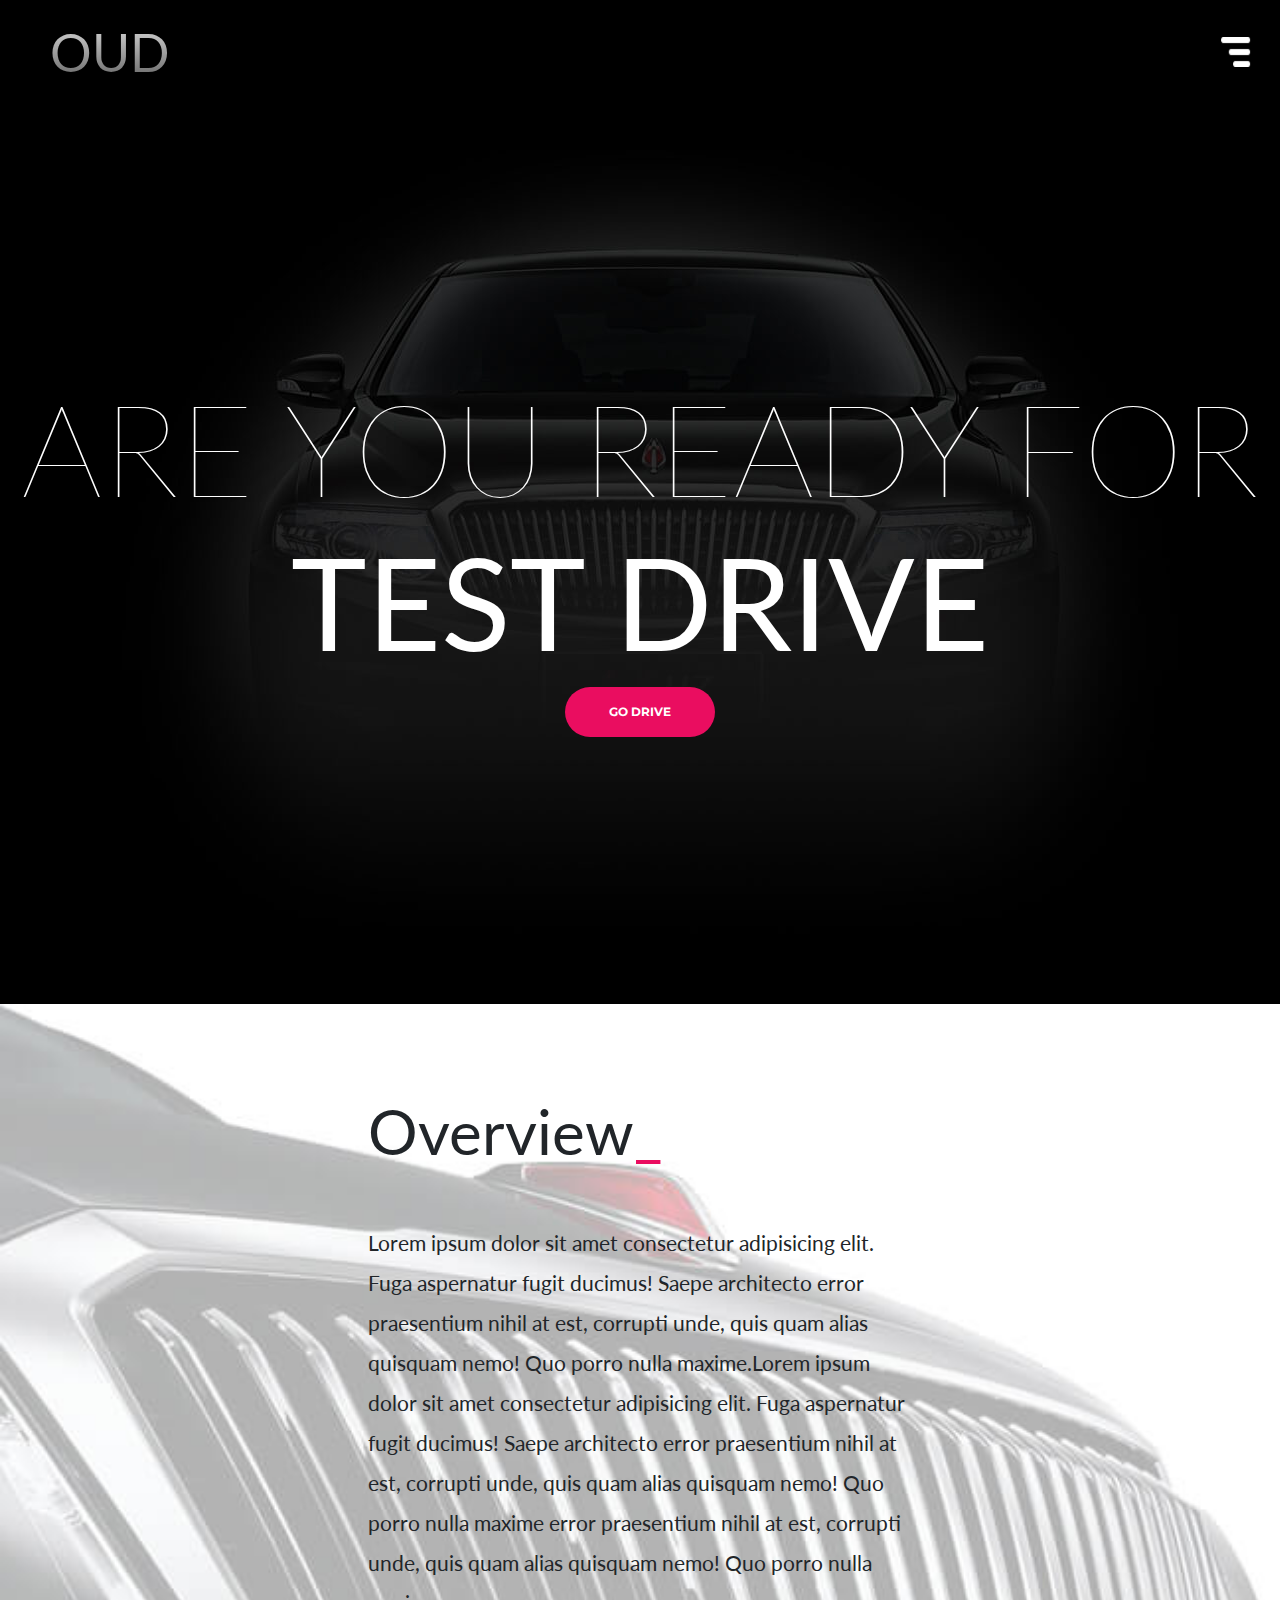
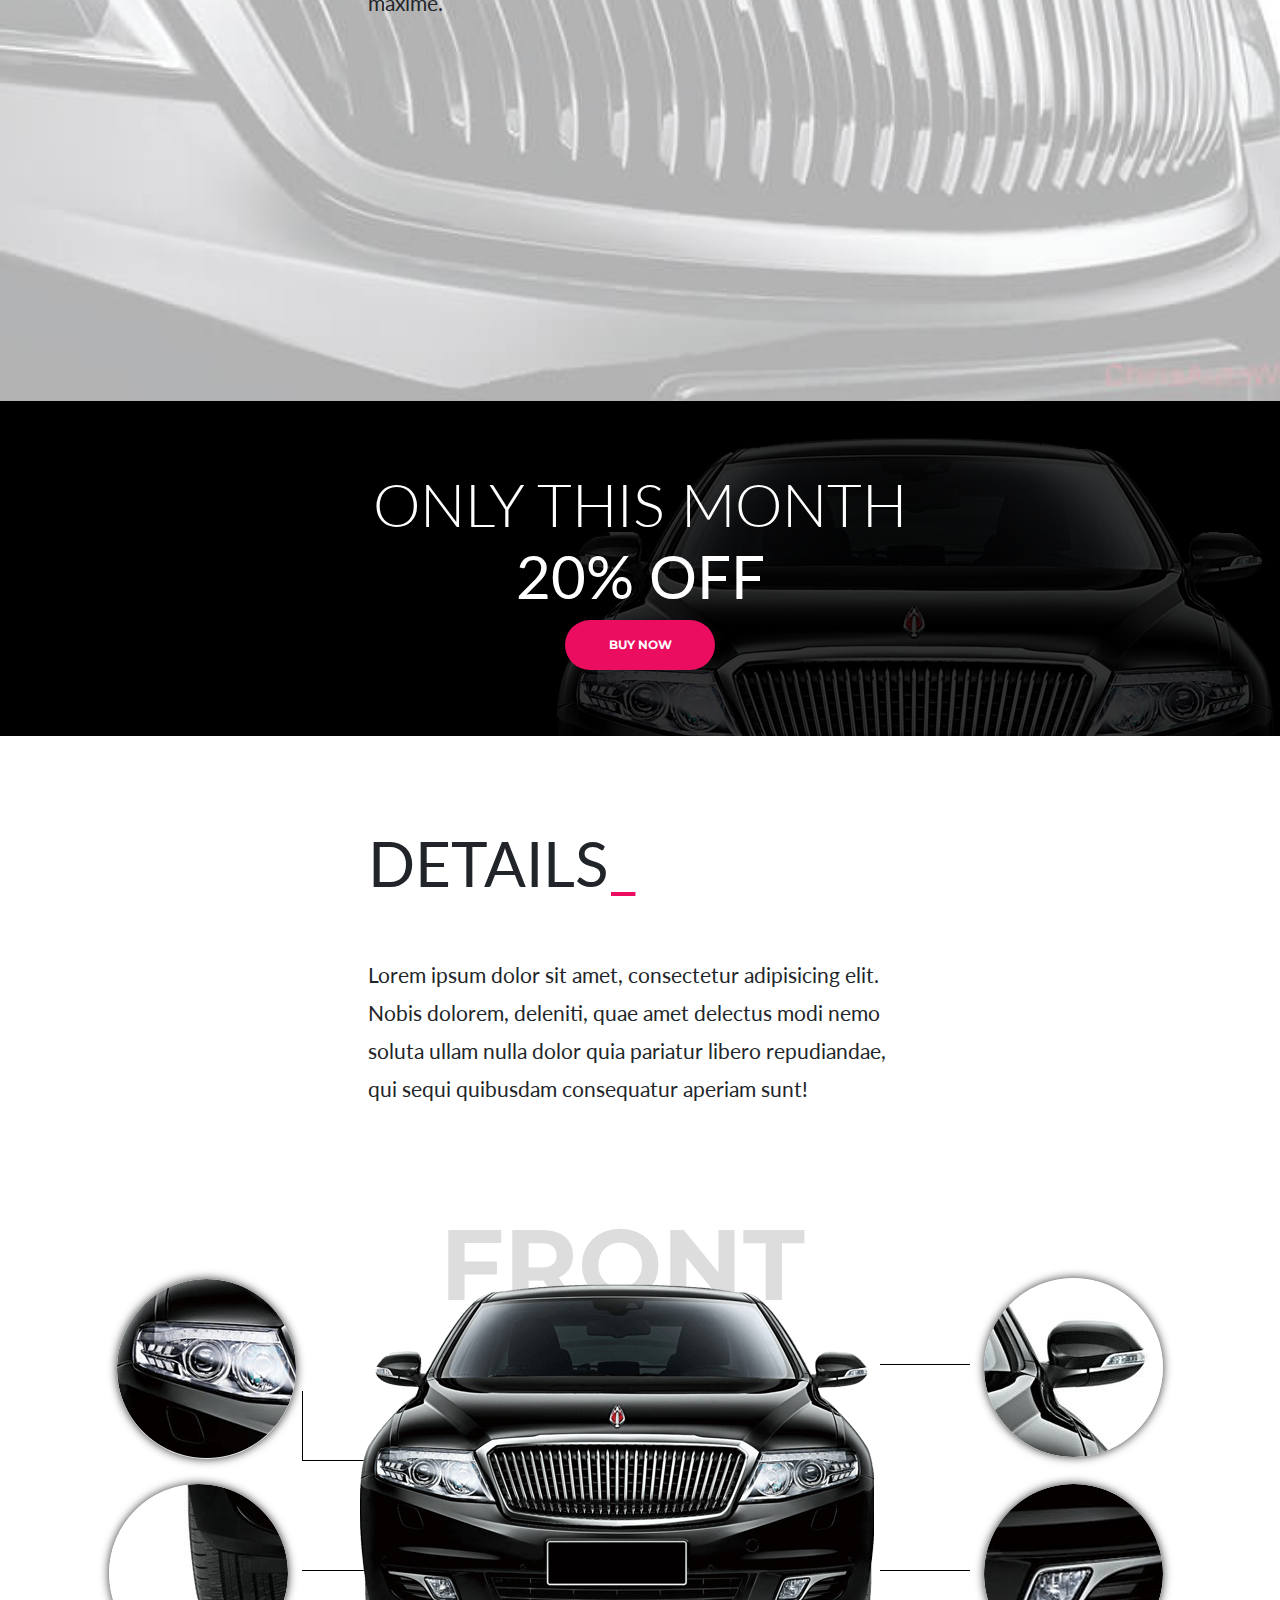
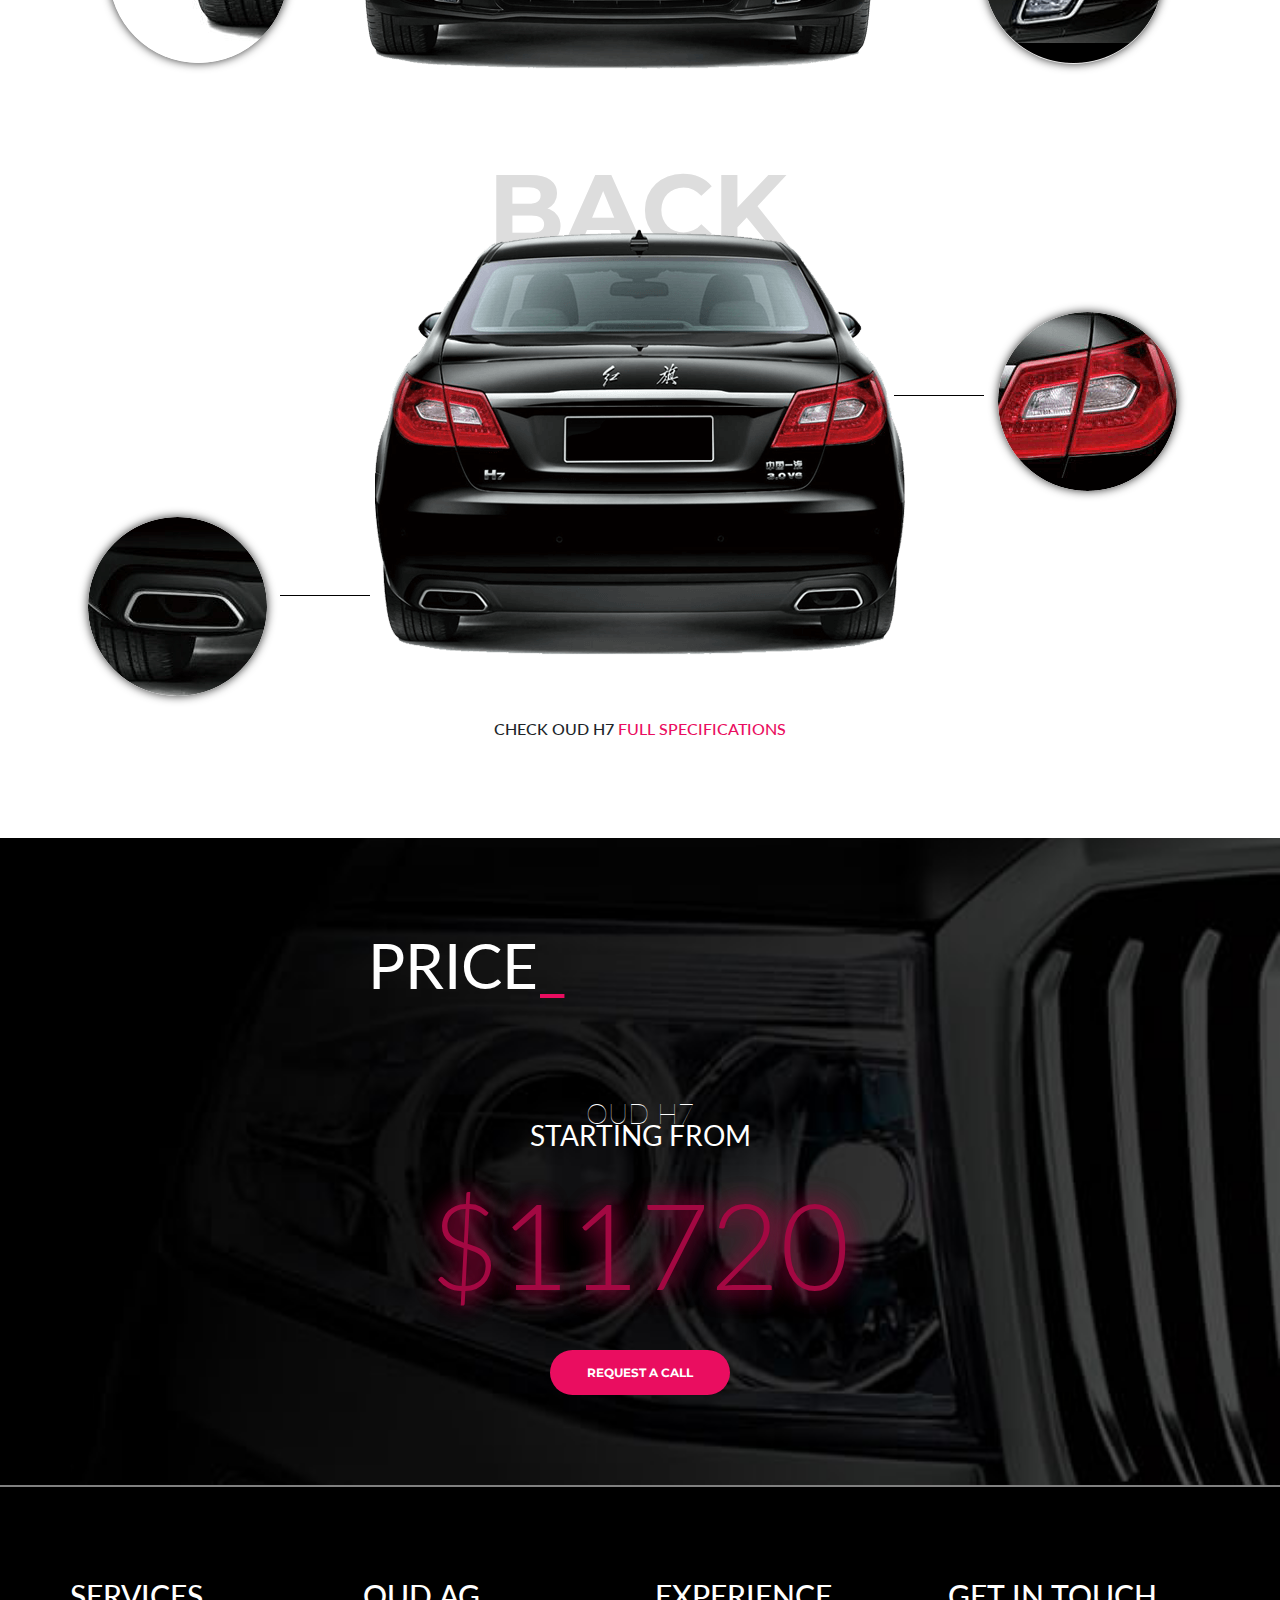
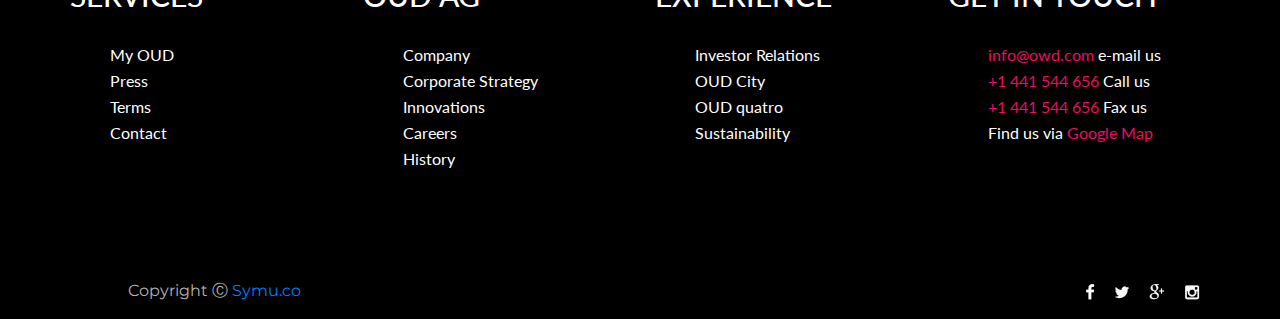
==== index.html @ 7df12f7d "Update main.html" ====
<!DOCTYPE html>
<html lang="en">

<head>
    <meta charset="UTF-8">
    <meta name="viewport" content="width=device-width, initial-scale=1.0">
    <meta http-equiv="X-UA-Compatible" content="ie=edge">
    <meta name="Description" content="...">
    <link rel="stylesheet" href="https://stackpath.bootstrapcdn.com/bootstrap/4.4.1/css/bootstrap.min.css"
        integrity="sha384-Vkoo8x4CGsO3+Hhxv8T/Q5PaXtkKtu6ug5TOeNV6gBiFeWPGFN9MuhOf23Q9Ifjh" crossorigin="anonymous">
    <script src="https://code.jquery.com/jquery-3.3.1.slim.min.js"
        integrity="sha384-q8i/X+965DzO0rT7abK41JStQIAqVgRVzpbzo5smXKp4YfRvH+8abtTE1Pi6jizo"
        crossorigin="anonymous"></script>
    <script src="https://cdnjs.cloudflare.com/ajax/libs/popper.js/1.14.7/umd/popper.min.js"
        integrity="sha384-UO2eT0CpHqdSJQ6hJty5KVphtPhzWj9WO1clHTMGa3JDZwrnQq4sF86dIHNDz0W1"
        crossorigin="anonymous"></script>
    <script src="https://ajax.googleapis.com/ajax/libs/jquery/3.4.1/jquery.min.js"></script>
    <script src="https://stackpath.bootstrapcdn.com/bootstrap/4.3.1/js/bootstrap.min.js"
        integrity="sha384-JjSmVgyd0p3pXB1rRibZUAYoIIy6OrQ6VrjIEaFf/nJGzIxFDsf4x0xIM+B07jRM"
        crossorigin="anonymous"></script>
    <link rel="stylesheet" type="text/css" href="./main-styles.css">
    <link href="https://fonts.googleapis.com/css?family=Montserrat:700&display=swap" rel="stylesheet">
    <link href="https://fonts.googleapis.com/css?family=Lato:100,100i,300,400&display=swap" rel="stylesheet">
    <link rel="icon" type="image/png" href="/images/favicon-32x32.png" sizes="32x32" />
    <title>OUD</title>
</head>

<body>
    <nav class="navbar">
        <a class="navbar-brand" href="#" rel=”noopener”>
            OUD
        </a>
        <button class="navbar-toggler custom-toggler1" type="button" data-toggle="collapse" data-target="#navbarNav"
            aria-controls="navbarNav" aria-expanded="false" aria-label="Toggle navigation">
            <span class="navbar-toggler-icon"></span>
        </button>
        <div class="collapse navbar-collapse" id="navbarNav">
            <ul class="navbar-nav">
                    <li class="nav-item">
                            <a class="nav-link" href="main.html" rel=”noopener”>Home</a>
                        </li>
                <li class="nav-item">
                    <a class="nav-link" href="/Specifications/spec.html" rel=”noopener”>Specifications</a>
                </li>
                <li class="nav-item">
                    <a class="nav-link" href="/Gallery/gallery.html" rel=”noopener”>Gallery</a>
                </li>
                <li class="nav-item">
                    <a class="nav-link" href="/Call/contact.html" rel=”noopener”>Contact</a>
                </li>
            </ul>
        </div>
    </nav>

    
    <header>

        <div class="hero-container">
            <h1>ARE YOU READY FOR<br> <span>TEST DRIVE</span></h1>
            <a href='#' class="btn btn-primary" rel=”noopener”>GO DRIVE</a>

        </div>


    </header>

    <section class='overview' id='over'>
        <div class='container'>
            <h2>Overview<span>_</span></h2>
            <p>Lorem ipsum dolor sit amet consectetur adipisicing elit. Fuga aspernatur fugit ducimus! Saepe architecto
                error praesentium nihil at est, corrupti unde, quis quam alias quisquam nemo! Quo porro nulla
                maxime.Lorem ipsum dolor sit amet consectetur adipisicing elit. Fuga aspernatur fugit ducimus! Saepe
                architecto error praesentium nihil at est, corrupti unde, quis quam alias quisquam nemo! Quo porro nulla
                maxime error praesentium nihil at est, corrupti unde, quis quam alias quisquam nemo! Quo porro nulla
                maxime.</p>
        </div>
    </section>
    <div class='discount'>
        <div class='container'>
            <h2>ONLY THIS MONTH<br><span>20% OFF</span></h2>
            <a href="#" class='btn btn-primary' rel=”noopener”>BUY NOW</a>
        </div>

    </div>

    <section class='details' id='det'>

        <div class='container'>

            <h2>DETAILS<span>_</span></h2>
            <p>Lorem ipsum dolor sit amet, consectetur adipisicing elit. Nobis dolorem, deleniti, quae amet delectus
                modi nemo soluta ullam nulla dolor quia pariatur libero repudiandae, qui sequi quibusdam consequatur
                aperiam sunt!</p>
        </div>
        <div class='col car-details-cont'>
            <div>
                <div class='car-side-text front'>
                    <h3>FRONT</h3>
                    <div class='line left-top'>
                        <img src="images/flashlight-front.png" alt="flash">
                    </div>
                    <div class='line left-bottom'>
                        <img src="images/tire-front.png" alt="tire">
                    </div>
                    <div class='line right-top'>
                        <img src="images/mirror-front.png" alt="mirror">
                    </div>
                    <div class='line right-bottom'>
                        <img src="images/halogen-front.png" alt="halogen">
                    </div>
                    <img src="images/front-h7.png" alt="front-h7">
                </div>

                <div class="w100"></div>

                <div class='col car-side-text back'>
                    <h3>BACK</h3>
                    <div class='line left'>
                        <img src="images/exhaust.png" alt="exhaust">
                    </div>
                    <div class='line right'>
                        <img src="images/back-flashlight.png" alt="back-flash">
                    </div>
                    <img src="images/back-h7.png" alt="back-h7">
                    <div class='full-spec'>
                        <h4>CHECK OUD H7 <a href='#'>FULL SPECIFICATIONS</a></h4>
                    </div>
                </div>

            </div>
    </section>
    <section class='price' id='buy'>
        <div class='container'>
            <h2>PRICE<span>_</span></h2>
            <h3>OUD H7<br><span>STARTING FROM</span></h3>
            <p>$11720</p>
            <a href="#" class="btn btn-primary" rel=”noopener”>REQUEST A CALL</a>

        </div>
    </section>
    <footer id='contact'>
        <div class="row">
            <div class="col">
                <h4>SERVICES</h4>
                <ul>
                    
                    <li><a href='#' rel=”noopener”>My OUD</a></li>
                    <li><a href='#' rel=”noopener”>Press</a></li>
                    <li><a href='#' rel=”noopener”>Terms</a></li>
                    <li><a href='#' rel=”noopener”>Contact</a></li>

                </ul>
            </div>
            <div class="col">
                <h4>OUD AG</h4>
                <ul>
                   
                    <li><a href='#' rel=”noopener”>Company</a></li>
                    <li><a href='#' rel=”noopener”>Corporate Strategy</a></li>
                    <li><a href='#' rel=”noopener”>Innovations</a></li>
                    <li><a href='#' rel=”noopener”>Careers</a></li>
                    <li><a href='#' rel=”noopener”>History</a></li>

                </ul>
            </div>
            <div class="col">
                <h4>EXPERIENCE</h4>
                <ul>
                
                    <li><a href='#' rel=”noopener”>Investor Relations</a></li>
                    <li><a href='#' rel=”noopener”>OUD City</a></li>
                    <li><a href='#' rel=”noopener”>OUD quatro</a></li>
                    <li><a href='#' rel=”noopener”>Sustainability</a></li>

                </ul>
            </div>
            <div class="col">
                <h4>GET IN TOUCH</h4>
                <ul>
                   
                    <li><a href='#' rel=”noopener”><span>info@owd.com</span></a> e-mail us</li>
                    <li><a href='#' rel=”noopener”><span>+1 441 544 656</span></a> Call us</li>
                    <li><a href='#' rel=”noopener”><span>+1 441 544 656</span></a> Fax us</li>
                    <li>Find us via <a href='#'><span>Google Map</span></a></li>

                </ul>
            </div>
  



    </footer>
    <div class='copyright'>
        <div class="row">
            <div class='col'>
                <p>Copyright &#9400; <a href='#'>Symu.co</a></p>
            </div>
            <div class='col'>
                <ul>
                    <li><a href="#" rel=”noopener”><img src="../images/social1.png" alt="Q"></a></li>
                    <li><a href="#" rel=”noopener”><img src="../images/social2.png" alt="W"></a></li>
                    <li><a href="#" rel=”noopener”><img src="../images/social3.png" alt="E"></a></li>
                    <li><a href="#" rel=”noopener”><img src="../images/social4.png" alt="R"></a></li>
                </ul>
            </div>
        </div>
    </div>
</div>

</body>

</html>
---- main-styles.css ----
body {
  font-family: 'Lato', sans-serif;
  font-family: 'Montserrat', sans-serif;
}

.navbar {
  font-family: 'Lato';
  background: #000000;
  padding-left: 50px;
}

.navbar .custom-toggler1 .navbar-toggler-icon {
  background-image: url(/images/toggler.png);
}

.navbar .navbar-nav {
  -webkit-box-orient: horizontal;
  -webkit-box-direction: normal;
      -ms-flex-direction: row;
          flex-direction: row;
  width: -webkit-fit-content;
  width: -moz-fit-content;
  width: fit-content;
  margin: auto;
}

@media screen and (max-width: 870px) {
  .navbar .navbar-nav {
    -webkit-box-orient: vertical;
    -webkit-box-direction: normal;
        -ms-flex-direction: column;
            flex-direction: column;
  }
}

.navbar .navbar-nav .nav-link {
  margin-right: 4rem;
  margin-left: 4rem;
}

@media screen and (max-width: 540px) {
  .navbar .navbar-nav .nav-link {
    font-size: 2rem;
  }
}

.navbar .navbar-nav .nav-link {
  display: inline-block;
  color: #fff;
  text-decoration: none;
}

.navbar .navbar-nav .nav-link::after {
  content: '';
  display: block;
  width: 0;
  height: 2px;
  background: #f7becd;
  -webkit-transition: width .3s;
  transition: width .3s;
}

.navbar .navbar-nav .nav-link:hover::after {
  width: 100%;
}

.navbar a {
  font-size: 3.25rem;
  background: -webkit-linear-gradient(whitesmoke, #494949);
  -webkit-background-clip: text;
  -webkit-text-fill-color: transparent;
}

header {
  width: 100%;
  min-height: 100vh;
  display: -webkit-box;
  display: -ms-flexbox;
  display: flex;
  background-color: #000000;
  background-image: url(./images/auto.jpg);
  background-size: auto;
  background-repeat: no-repeat;
  background-position: center;
  padding: 90px 0 90px 0;
}

@media screen and (max-width: 540px) {
  header {
    padding: 60px 0 60px 0;
  }
}

@media screen and (max-width: 359px) {
  header {
    padding: 30px 0 30px 0;
  }
}

header .hero-container {
  margin: auto;
}

header .hero-container h1 {
  font-family: 'Lato';
  font-size: 128px;
  font-weight: 100;
  text-align: center;
  color: #fff;
}

@media screen and (max-width: 870px) {
  header .hero-container h1 {
    font-size: 70px;
  }
}

@media screen and (max-width: 359px) {
  header .hero-container h1 {
    font-size: 60px;
  }
}

@media screen and (max-width: 359px) {
  header .hero-container h1 {
    font-size: 50px;
  }
}

header .hero-container h1 span {
  font-weight: normal;
}

header .hero-container a {
  display: -webkit-box;
  display: -ms-flexbox;
  display: flex;
  width: 150px;
  height: 50px;
  margin: auto;
  font-size: 12px;
  font-weight: bold;
  font-family: 'Montserrat';
  border-radius: 50px;
  -webkit-box-align: center;
      -ms-flex-align: center;
          align-items: center;
  -webkit-box-pack: center;
      -ms-flex-pack: center;
          justify-content: center;
  background-color: #ea0d60;
  border: none;
}

.overview {
  width: 100%;
  min-height: 100vh;
  display: -webkit-box;
  display: -ms-flexbox;
  display: flex;
  font-family: 'Lato';
  padding: 90px 0 90px 0;
  background-image: url(images/background_img_1.jpg), url(images/background_img_2.jpg);
  background-size: inherit;
  background-repeat: no-repeat;
  background-position: left bottom, right bottom 1cm;
}

@media screen and (max-width: 1585px) {
  .overview {
    background-image: url(images/background_img_1.jpg);
    background-size: cover;
  }
}

@media screen and (max-width: 540px) {
  .overview {
    padding: 60px 0 60px 0;
  }
}

@media screen and (max-width: 359px) {
  .overview {
    padding: 30px 0 30px 0;
  }
}

.overview .container {
  width: 575px;
  margin: auto;
  margin-bottom: 17rem;
}

@media screen and (max-width: 870px) {
  .overview .container {
    width: 500px;
    margin-bottom: 7rem;
  }
}

@media screen and (max-width: 540px) {
  .overview .container {
    width: 300px;
  }
}

.overview h2 {
  font-size: 62px;
  font-weight: normal;
  margin-bottom: 55px;
}

@media screen and (max-width: 540px) {
  .overview h2 {
    margin-bottom: 20px;
  }
}

.overview h2 span {
  color: #ea0d60;
}

.overview p {
  font-size: 21px;
  font-weight: normal;
  line-height: 40px;
}

@media screen and (max-width: 870px) {
  .overview p {
    font-size: 18px;
  }
}

@media screen and (max-width: 540px) {
  .overview p {
    line-height: 30px;
  }
}

.discount {
  display: -webkit-box;
  display: -ms-flexbox;
  display: flex;
  width: 100%;
  min-height: 335px;
  background-color: #000000;
  font-family: 'Lato';
  background-image: url(images/discount-background.jpg);
  background-size: auto;
  background-repeat: no-repeat;
  background-position: right bottom;
}

.discount .container {
  margin: auto;
}

.discount h2 {
  font-size: 60px;
  text-align: center;
  font-weight: 300;
  color: #fff;
}

@media screen and (max-width: 359px) {
  .discount h2 {
    font-size: 50px;
  }
}

.discount h2 span {
  font-weight: normal;
}

.discount a {
  display: -webkit-box;
  display: -ms-flexbox;
  display: flex;
  width: 150px;
  height: 50px;
  margin: auto;
  font-size: 12px;
  font-weight: bold;
  font-family: 'Montserrat';
  border-radius: 50px;
  -webkit-box-align: center;
      -ms-flex-align: center;
          align-items: center;
  -webkit-box-pack: center;
      -ms-flex-pack: center;
          justify-content: center;
  background-color: #ea0d60;
  border: none;
}

.details {
  padding: 90px 0 90px 0;
}

@media screen and (max-width: 540px) {
  .details {
    padding: 60px 0 60px 0;
  }
}

@media screen and (max-width: 359px) {
  .details {
    padding: 30px 0 30px 0;
  }
}

.details .container {
  font-family: 'Lato';
  width: 575px;
  margin: auto;
}

@media screen and (max-width: 870px) {
  .details .container {
    width: 380px;
  }
}

@media screen and (max-width: 359px) {
  .details .container {
    width: 300px;
  }
}

.details .container h2 {
  font-size: 62px;
  font-weight: normal;
  margin-bottom: 55px;
}

@media screen and (max-width: 540px) {
  .details .container h2 {
    margin-bottom: 15px;
  }
}

.details .container h2 span {
  color: #ea0d60;
}

.details .container p {
  font-size: 21px;
  font-weight: normal;
  line-height: 38px;
}

@media screen and (max-width: 540px) {
  .details .container p {
    line-height: 30px;
  }
}

.details .car-details-cont {
  width: 100%;
  display: -webkit-box;
  display: -ms-flexbox;
  display: flex;
  -webkit-box-pack: center;
      -ms-flex-pack: center;
          justify-content: center;
  -webkit-box-align: center;
      -ms-flex-align: center;
          align-items: center;
  margin: auto;
  padding-top: 10rem;
}

@media screen and (max-width: 540px) {
  .details .car-details-cont {
    padding-top: 6rem;
  }
}

.details .car-details-cont img {
  position: relative;
}

@media screen and (max-width: 1100px) {
  .details .car-details-cont img {
    width: 80%;
    display: -webkit-box;
    display: -ms-flexbox;
    display: flex;
    margin: auto;
  }
}

@media screen and (max-width: 870px) {
  .details .car-details-cont img {
    width: 60%;
  }
}

@media screen and (max-width: 630px) {
  .details .car-details-cont img {
    width: auto;
    max-width: 80%;
  }
}

.details .car-details-cont .w100 {
  width: 100%;
  margin-top: 10rem;
}

@media screen and (max-width: 540px) {
  .details .car-details-cont .w100 {
    margin-top: 6rem;
  }
}

.details .car-details-cont .car-side-text {
  position: relative;
}

.details .car-details-cont .car-side-text .line {
  width: 90px;
  height: 47px;
  border-bottom: 1px solid black;
  position: absolute;
}

@media screen and (max-width: 1100px) {
  .details .car-details-cont .car-side-text .line {
    width: 50px;
  }
}

@media screen and (max-width: 870px) {
  .details .car-details-cont .car-side-text .line {
    width: 30px;
  }
}

@media screen and (max-width: 630px) {
  .details .car-details-cont .car-side-text .line {
    border: none;
    z-index: 1;
    position: absolute;
  }
}

.details .car-details-cont .car-side-text .line img {
  position: absolute;
  border-radius: 50%;
  -webkit-box-shadow: rgba(0, 0, 0, 0.8) 0 0 10px;
          box-shadow: rgba(0, 0, 0, 0.8) 0 0 10px;
  -webkit-transition: all 0.5s;
  transition: all 0.5s;
}

@media screen and (max-width: 630px) {
  .details .car-details-cont .car-side-text .line img {
    -webkit-box-shadow: #740c1d 0 0 20px;
            box-shadow: #740c1d 0 0 20px;
    width: auto !important;
    max-width: 6rem !important;
    position: relative;
  }
}

@media screen and (max-width: 359px) {
  .details .car-details-cont .car-side-text .line img {
    max-width: 4rem !important;
  }
}

.details .car-details-cont .car-side-text .line img:hover {
  -webkit-box-shadow: #740c1d 0 0 100px;
          box-shadow: #740c1d 0 0 100px;
}

@media screen and (max-width: 630px) {
  .details .car-details-cont .car-side-text .line img:hover {
    -webkit-box-shadow: #740c1d 0 0 20px;
            box-shadow: #740c1d 0 0 20px;
    max-width: 7rem !important;
  }
}

@media screen and (max-width: 359px) {
  .details .car-details-cont .car-side-text .line img:hover {
    max-width: 5rem !important;
  }
}

.details .car-details-cont .car-side-text .left-top {
  right: 33rem;
  bottom: 13rem;
  border-left: 1px solid black;
  height: 70px;
}

@media screen and (max-width: 1100px) {
  .details .car-details-cont .car-side-text .left-top {
    right: 32rem;
    bottom: 11rem;
    height: 42px;
  }
}

@media screen and (max-width: 870px) {
  .details .car-details-cont .car-side-text .left-top {
    height: 30px;
    right: 28.5rem;
    bottom: 8.5rem;
  }
}

@media screen and (max-width: 630px) {
  .details .car-details-cont .car-side-text .left-top {
    border: none;
    position: absolute;
    top: 33%;
    left: 10%;
  }
}

.details .car-details-cont .car-side-text .left-top img {
  right: 6rem;
  top: -7rem;
}

@media screen and (max-width: 1100px) {
  .details .car-details-cont .car-side-text .left-top img {
    right: 2rem;
    top: -7rem;
    width: 7rem;
  }
}

@media screen and (max-width: 870px) {
  .details .car-details-cont .car-side-text .left-top img {
    right: 2rem;
    top: -4.5rem;
    width: 5rem;
  }
}

@media screen and (max-width: 630px) {
  .details .car-details-cont .car-side-text .left-top img {
    right: 0;
    top: 0;
    position: relative;
  }
}

.details .car-details-cont .car-side-text .left-bottom {
  right: 33rem;
  top: 15rem;
}

@media screen and (max-width: 1100px) {
  .details .car-details-cont .car-side-text .left-bottom {
    right: 32rem;
    top: 14rem;
  }
}

@media screen and (max-width: 870px) {
  .details .car-details-cont .car-side-text .left-bottom {
    right: 28.5rem;
    top: 10rem;
  }
}

@media screen and (max-width: 630px) {
  .details .car-details-cont .car-side-text .left-bottom {
    right: 84%;
    top: 66%;
  }
}

@media screen and (max-width: 359px) {
  .details .car-details-cont .car-side-text .left-bottom {
    right: 75%;
    top: 64%;
  }
}

.details .car-details-cont .car-side-text .left-bottom img {
  right: 6.5rem;
  top: -2.5rem;
}

@media screen and (max-width: 1100px) {
  .details .car-details-cont .car-side-text .left-bottom img {
    right: 3.5rem;
    top: -1rem;
    width: 7rem;
  }
}

@media screen and (max-width: 870px) {
  .details .car-details-cont .car-side-text .left-bottom img {
    width: 5rem;
    top: 0.5rem;
    right: 2.5rem;
  }
}

.details .car-details-cont .right-top {
  left: 32.5rem;
  bottom: 19rem;
}

@media screen and (max-width: 1100px) {
  .details .car-details-cont .right-top {
    left: 31.5rem;
    bottom: 16rem;
  }
}

@media screen and (max-width: 870px) {
  .details .car-details-cont .right-top {
    left: 28rem;
    bottom: 12.5rem;
  }
}

@media screen and (max-width: 630px) {
  .details .car-details-cont .right-top {
    left: 60%;
    bottom: 87%;
  }
}

@media screen and (max-width: 359px) {
  .details .car-details-cont .right-top {
    left: 61%;
    bottom: 69%;
  }
}

.details .car-details-cont .right-top img {
  left: 6.5rem;
  top: -2.5rem;
}

@media screen and (max-width: 1100px) {
  .details .car-details-cont .right-top img {
    left: 4rem;
    top: -1rem;
    width: 7rem;
  }
}

@media screen and (max-width: 870px) {
  .details .car-details-cont .right-top img {
    width: 5rem;
    left: 2.5rem;
    top: 0.5rem;
  }
}

.details .car-details-cont .right-bottom {
  left: 32.5rem;
  top: 15rem;
}

@media screen and (max-width: 1100px) {
  .details .car-details-cont .right-bottom {
    left: 32rem;
    top: 13rem;
  }
}

@media screen and (max-width: 870px) {
  .details .car-details-cont .right-bottom {
    left: 28.5rem;
    top: 9rem;
  }
}

@media screen and (max-width: 630px) {
  .details .car-details-cont .right-bottom {
    left: 60%;
    top: 55%;
  }
}

.details .car-details-cont .right-bottom img {
  left: 6.5rem;
  top: -2.5rem;
}

@media screen and (max-width: 1100px) {
  .details .car-details-cont .right-bottom img {
    top: -1rem;
    left: 4rem;
    width: 7rem;
  }
}

@media screen and (max-width: 870px) {
  .details .car-details-cont .right-bottom img {
    top: 0.5rem;
    left: 2.5rem;
    width: 5rem;
  }
}

.details .car-details-cont h3 {
  font-family: 'Montserrat';
  cursor: default;
  font-size: 100px;
  font-weight: bold;
  position: absolute;
  left: 5rem;
  top: -5rem;
  color: #dddddd;
}

@media screen and (max-width: 1100px) {
  .details .car-details-cont h3 {
    font-size: 80px;
    left: 8.5rem;
    top: -4rem;
  }
}

@media screen and (max-width: 870px) {
  .details .car-details-cont h3 {
    font-size: 62px;
    left: 10.7rem;
    top: -3rem;
  }
}

@media screen and (max-width: 630px) {
  .details .car-details-cont h3 {
    font-size: 43px;
    left: 50%;
    -webkit-transform: translateX(-50%);
            transform: translateX(-50%);
  }
}

.details .back h3 {
  left: 8rem;
}

@media screen and (max-width: 1100px) {
  .details .back h3 {
    left: 10rem;
  }
}

@media screen and (max-width: 1100px) {
  .details .back h3 {
    left: 11.5rem;
  }
}

@media screen and (max-width: 630px) {
  .details .back h3 {
    font-size: 43px;
    left: 50%;
    -webkit-transform: translateX(-50%);
            transform: translateX(-50%);
  }
}

.details .back .left {
  left: -5rem;
  top: 20rem;
}

@media screen and (max-width: 1100px) {
  .details .back .left {
    left: 1rem;
    top: 15.5rem;
  }
}

@media screen and (max-width: 870px) {
  .details .back .left {
    left: 5.5rem;
    top: 11rem;
  }
}

@media screen and (max-width: 630px) {
  .details .back .left {
    left: 32%;
    top: 54%;
  }
}

@media screen and (max-width: 359px) {
  .details .back .left {
    top: 41%;
    left: 41%;
  }
}

.details .back .left img {
  left: -12rem;
  top: -2rem;
}

@media screen and (max-width: 1100px) {
  .details .back .left img {
    width: 7rem;
    left: -7.5rem;
    top: -1rem;
  }
}

@media screen and (max-width: 870px) {
  .details .back .left img {
    width: 5rem;
    left: -5.5rem;
    top: 0rem;
  }
}

.details .back .right {
  right: -4rem;
  top: 7.5rem;
}

@media screen and (max-width: 1100px) {
  .details .back .right {
    right: 1rem;
    top: 5.5rem;
  }
}

@media screen and (max-width: 870px) {
  .details .back .right {
    right: 5.7rem;
    top: 3.5rem;
  }
}

@media screen and (max-width: 630px) {
  .details .back .right {
    right: 35%;
    top: 10%;
  }
}

@media screen and (max-width: 359px) {
  .details .back .right {
    left: 52%;
    top: 2%;
  }
}

.details .back .right img {
  left: 6.5rem;
  bottom: -6rem;
}

@media screen and (max-width: 1100px) {
  .details .back .right img {
    width: 7rem;
    left: 4rem;
    bottom: -3.5rem;
  }
}

@media screen and (max-width: 870px) {
  .details .back .right img {
    width: 5rem;
    left: 2.5rem;
    bottom: -2.5rem;
  }
}

.details .back .full-spec {
  padding-top: 4rem;
}

.details .back .full-spec h4 {
  font-family: 'Lato';
  font-size: 16px;
  text-align: center;
}

.details .back .full-spec h4 a {
  display: inline-block;
  color: #ea0d60;
  text-decoration: none;
}

.details .back .full-spec h4 a::after {
  content: '';
  display: block;
  width: 0;
  height: 2px;
  background: #f7becd;
  -webkit-transition: width .3s;
  transition: width .3s;
}

.details .back .full-spec h4 a:hover::after {
  width: 100%;
}

.price {
  font-family: 'Lato';
  background-color: #000000;
  color: #fff;
  padding: 90px 0 90px 0;
  background-image: url(/images/price_background-left.jpg), url(/images/price_background-right.jpg);
  background-repeat: no-repeat;
  background-size: auto;
  background-position: left bottom, right;
}

@media screen and (max-width: 1400px) {
  .price {
    background-image: url(/images/price_background-right.jpg);
    background-size: cover;
    background-position: right;
  }
}

@media screen and (max-width: 540px) {
  .price {
    padding: 60px 0 60px 0;
  }
}

@media screen and (max-width: 359px) {
  .price {
    padding: 30px 0 30px 0;
  }
}

.price a {
  display: -webkit-box;
  display: -ms-flexbox;
  display: flex;
  width: 180px;
  height: 45px;
  margin: auto;
  font-size: 12px;
  font-weight: bold;
  font-family: 'Montserrat';
  border-radius: 50px;
  -webkit-box-align: center;
      -ms-flex-align: center;
          align-items: center;
  -webkit-box-pack: center;
      -ms-flex-pack: center;
          justify-content: center;
  background-color: #ea0d60;
  border: none;
}

.price .container {
  width: 575px;
}

@media screen and (max-width: 870px) {
  .price .container {
    width: 320px;
  }
}

.price .container h2 {
  font-size: 62px;
  font-weight: normal;
  margin-bottom: 100px;
}

@media screen and (max-width: 540px) {
  .price .container h2 {
    margin-bottom: 50px;
  }
}

.price .container h2 span {
  color: #ea0d60;
}

.price .container h3 {
  text-align: center;
  line-height: 22px;
  font-weight: 100;
}

.price .container h3 span {
  font-weight: normal;
}

.price .container p {
  color: #a30842;
  text-shadow: 0 0 0.2em #a30842, 0 0 0.2em #a30842;
  font-weight: 300;
  font-size: 120px;
  text-align: center;
}

@media screen and (max-width: 870px) {
  .price .container p {
    font-size: 80px;
  }
}

footer {
  font-family: 'Lato';
  padding: 90px 0 0 0;
  background-color: #000000;
  position: relative;
  border-top: 2px solid gray;
}

@media screen and (max-width: 540px) {
  footer {
    padding: 60px 0 60px 0;
  }
}

@media screen and (max-width: 359px) {
  footer {
    padding: 30px 0 30px 0;
  }
}

footer .row {
  max-width: 1170px;
  margin: auto;
  color: #fff;
}

@media screen and (max-width: 700px) {
  footer .row {
    display: block;
    text-align: center;
  }
}

footer .row .col {
  padding-bottom: 90px;
  text-decoration: none;
}

@media screen and (max-width: 870px) {
  footer .row .col {
    width: 50%;
  }
}

@media screen and (max-width: 700px) {
  footer .row .col {
    width: 100%;
    text-align: center;
    padding-bottom: 10px;
  }
}

footer .row .col h4 {
  margin-bottom: 30px;
  font-size: 30px;
}

@media screen and (max-width: 700px) {
  footer .row .col h4 {
    font-size: 80px;
    margin-bottom: 10px;
  }
}

@media screen and (max-width: 540px) {
  footer .row .col h4 {
    font-size: 40px;
  }
}

footer .row .col span {
  color: #ea0d60;
}

@media screen and (max-width: 700px) {
  footer .row .col ul {
    margin-right: 2rem;
  }
}

footer .row .col ul li {
  list-style: none;
}

footer .row .col ul li a {
  display: inline-block;
  color: #fff;
  text-decoration: none;
}

@media screen and (max-width: 700px) {
  footer .row .col ul li a {
    font-size: 30px;
  }
}

@media screen and (max-width: 540px) {
  footer .row .col ul li a {
    font-size: 20px;
  }
}

footer .row .col ul li a::after {
  content: '';
  display: block;
  width: 0;
  height: 2px;
  background: #f7becd;
  -webkit-transition: width .3s;
  transition: width .3s;
}

footer .row .col ul li a:hover::after {
  width: 100%;
}

.copyright {
  width: auto;
  color: #b5b5b5;
  background: #000000;
  margin: auto;
}

.copyright .row {
  max-width: 1300px;
  margin: auto;
  padding-left: 5rem;
  padding-right: 5rem;
}

@media screen and (max-width: 630px) {
  .copyright .row {
    padding-left: 1rem;
    padding-right: 1rem;
  }
}

@media screen and (max-width: 540px) {
  .copyright .row {
    padding-left: 2px;
    padding-right: 2px;
  }
}

.copyright .row .col {
  padding: 0;
}

@media screen and (max-width: 630px) {
  .copyright .row .col {
    -ms-flex-preferred-size: unset;
        flex-basis: unset;
    width: 50%;
  }
}

.copyright .row .col p {
  margin-left: 3rem;
}

@media screen and (max-width: 540px) {
  .copyright .row .col p {
    margin-left: 0;
    width: 50%;
  }
}

.copyright ul {
  float: right;
  display: -webkit-box;
  display: -ms-flexbox;
  display: flex;
}

.copyright ul li {
  list-style: none;
}

.copyright ul li a {
  margin-left: 20px;
}
/*# sourceMappingURL=main-styles.css.map */
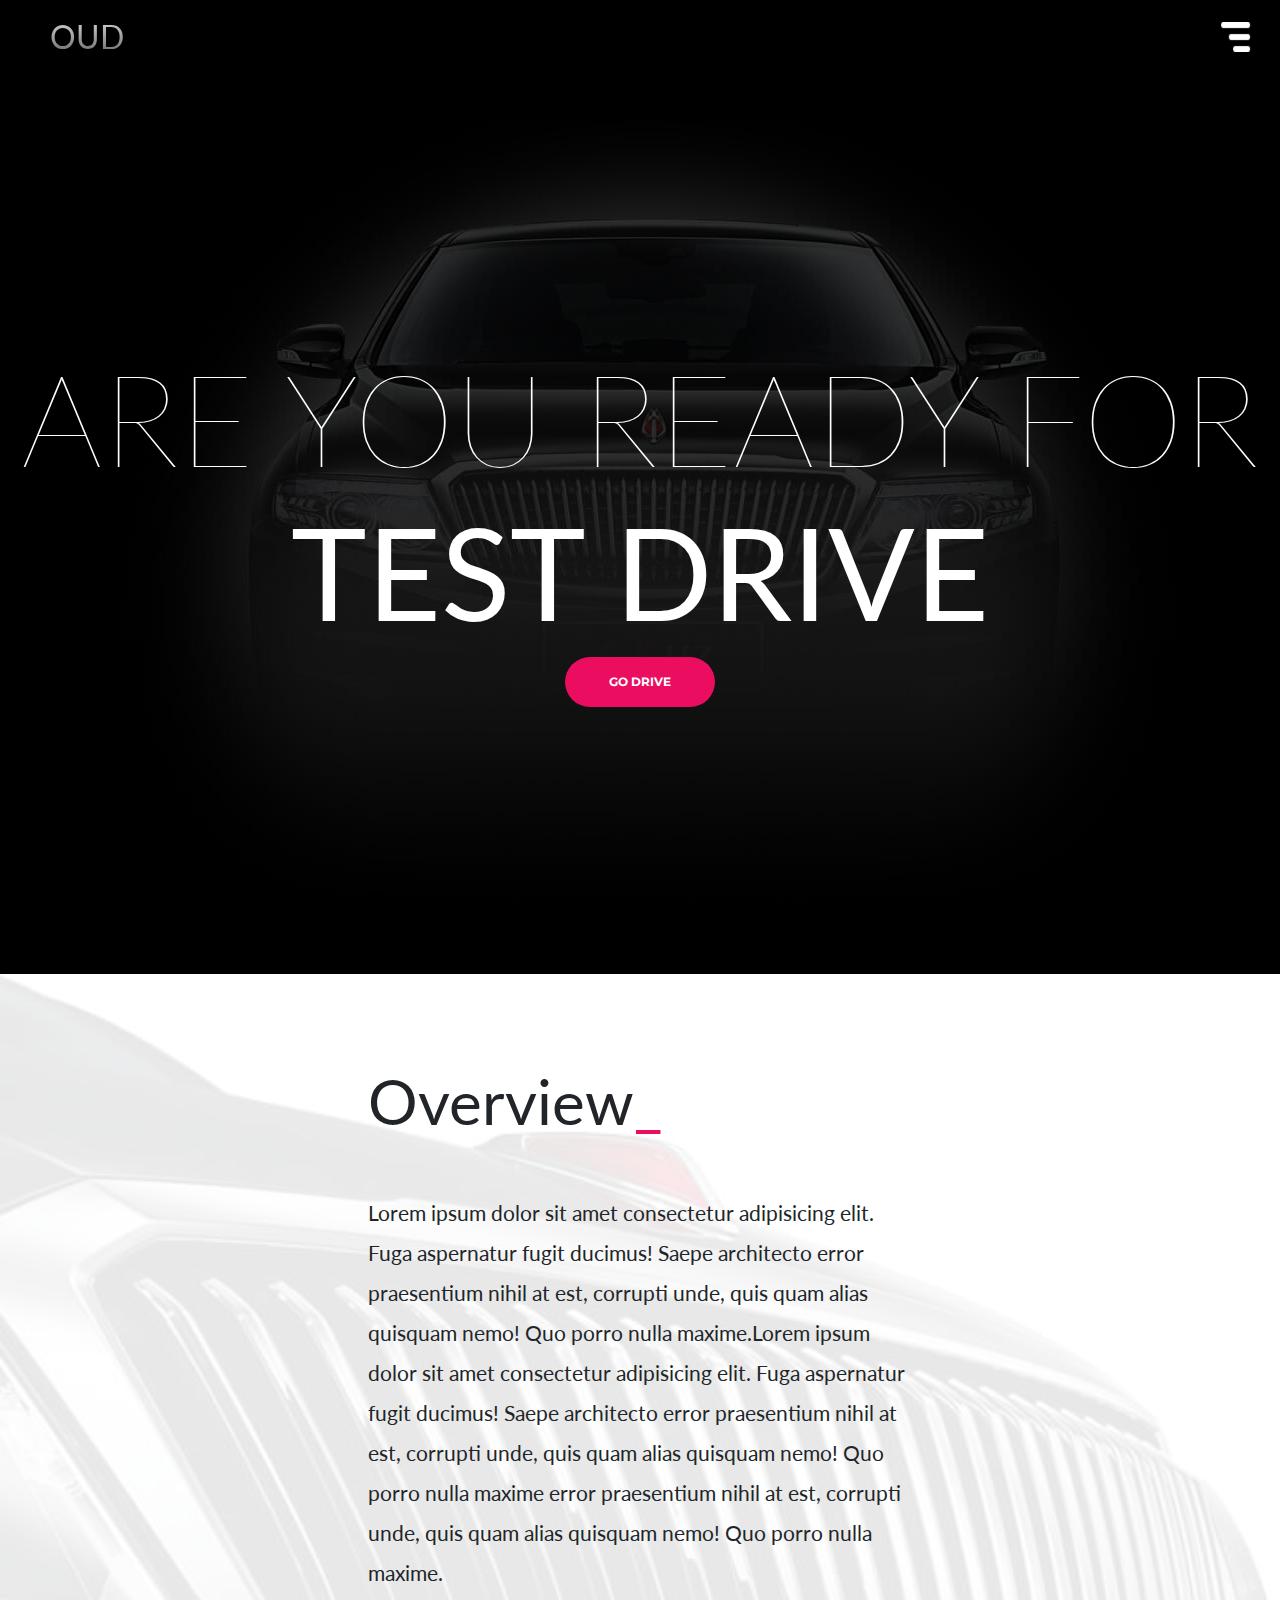
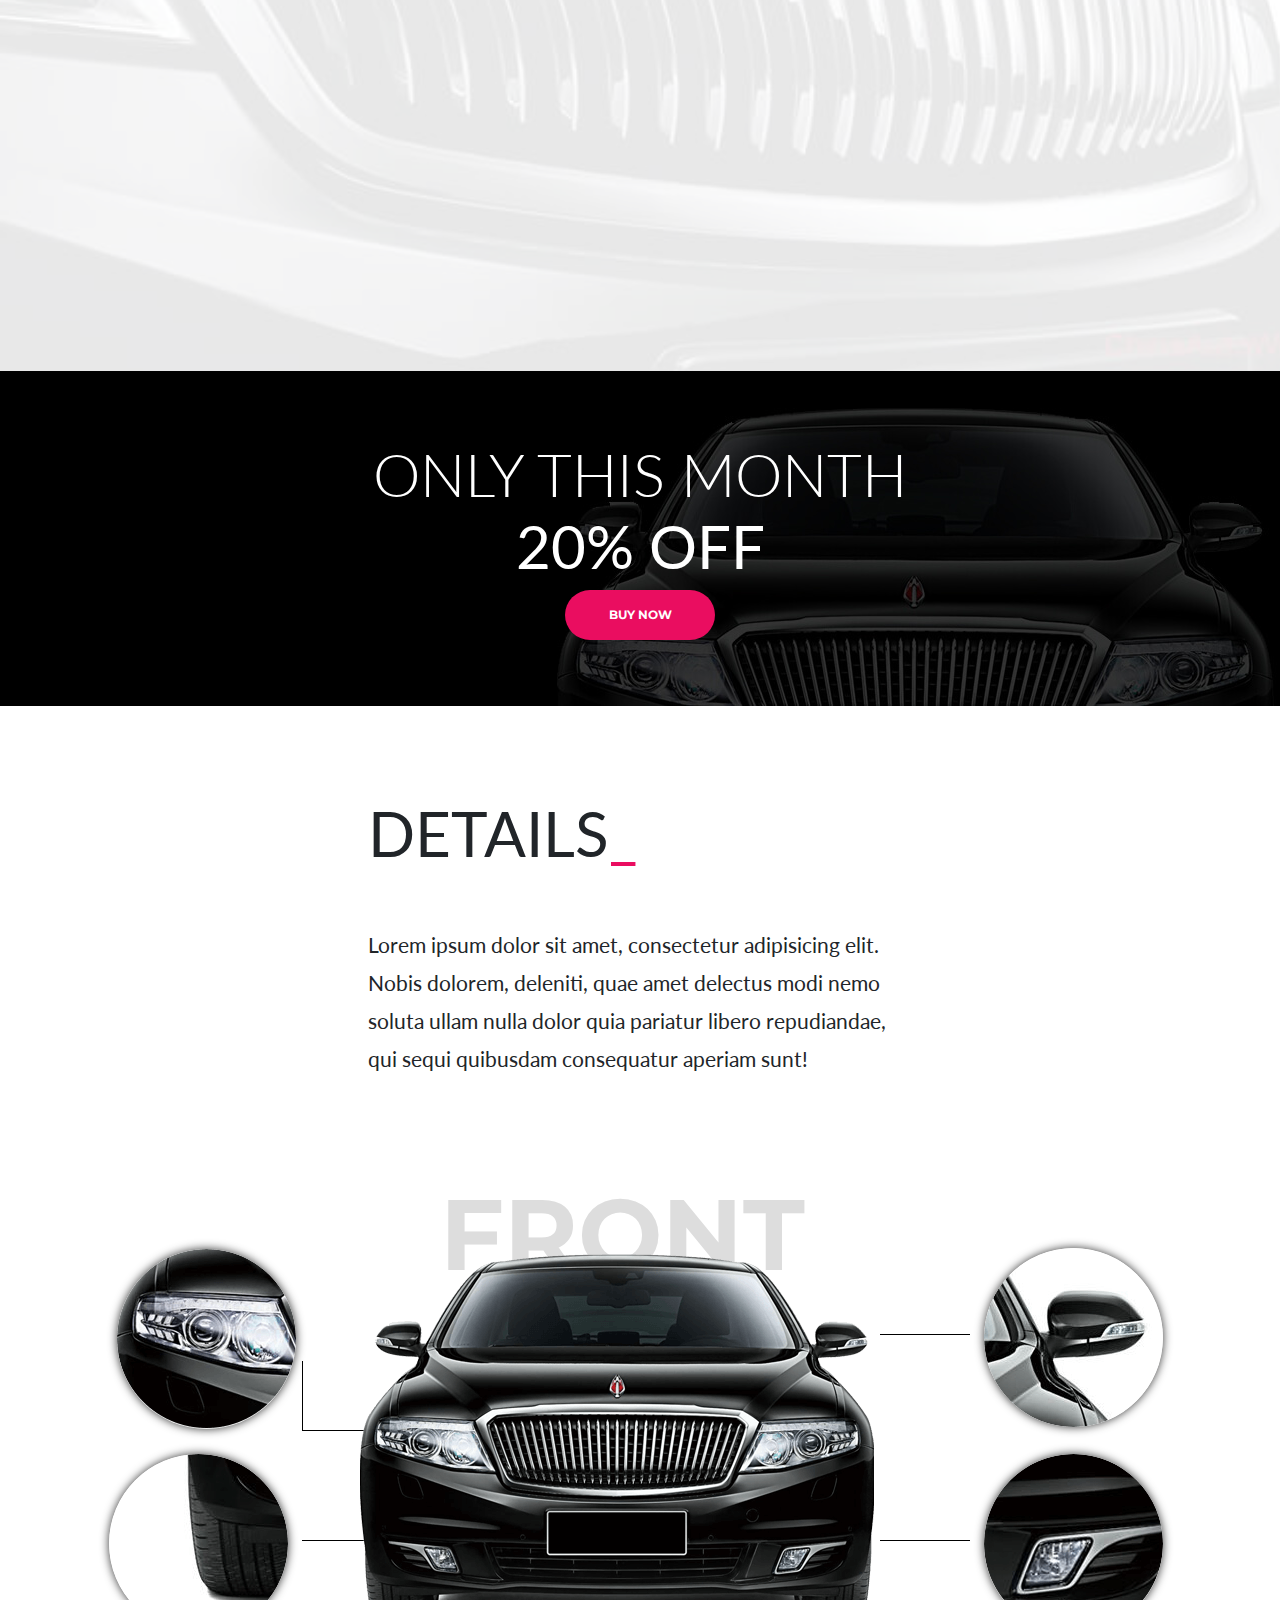
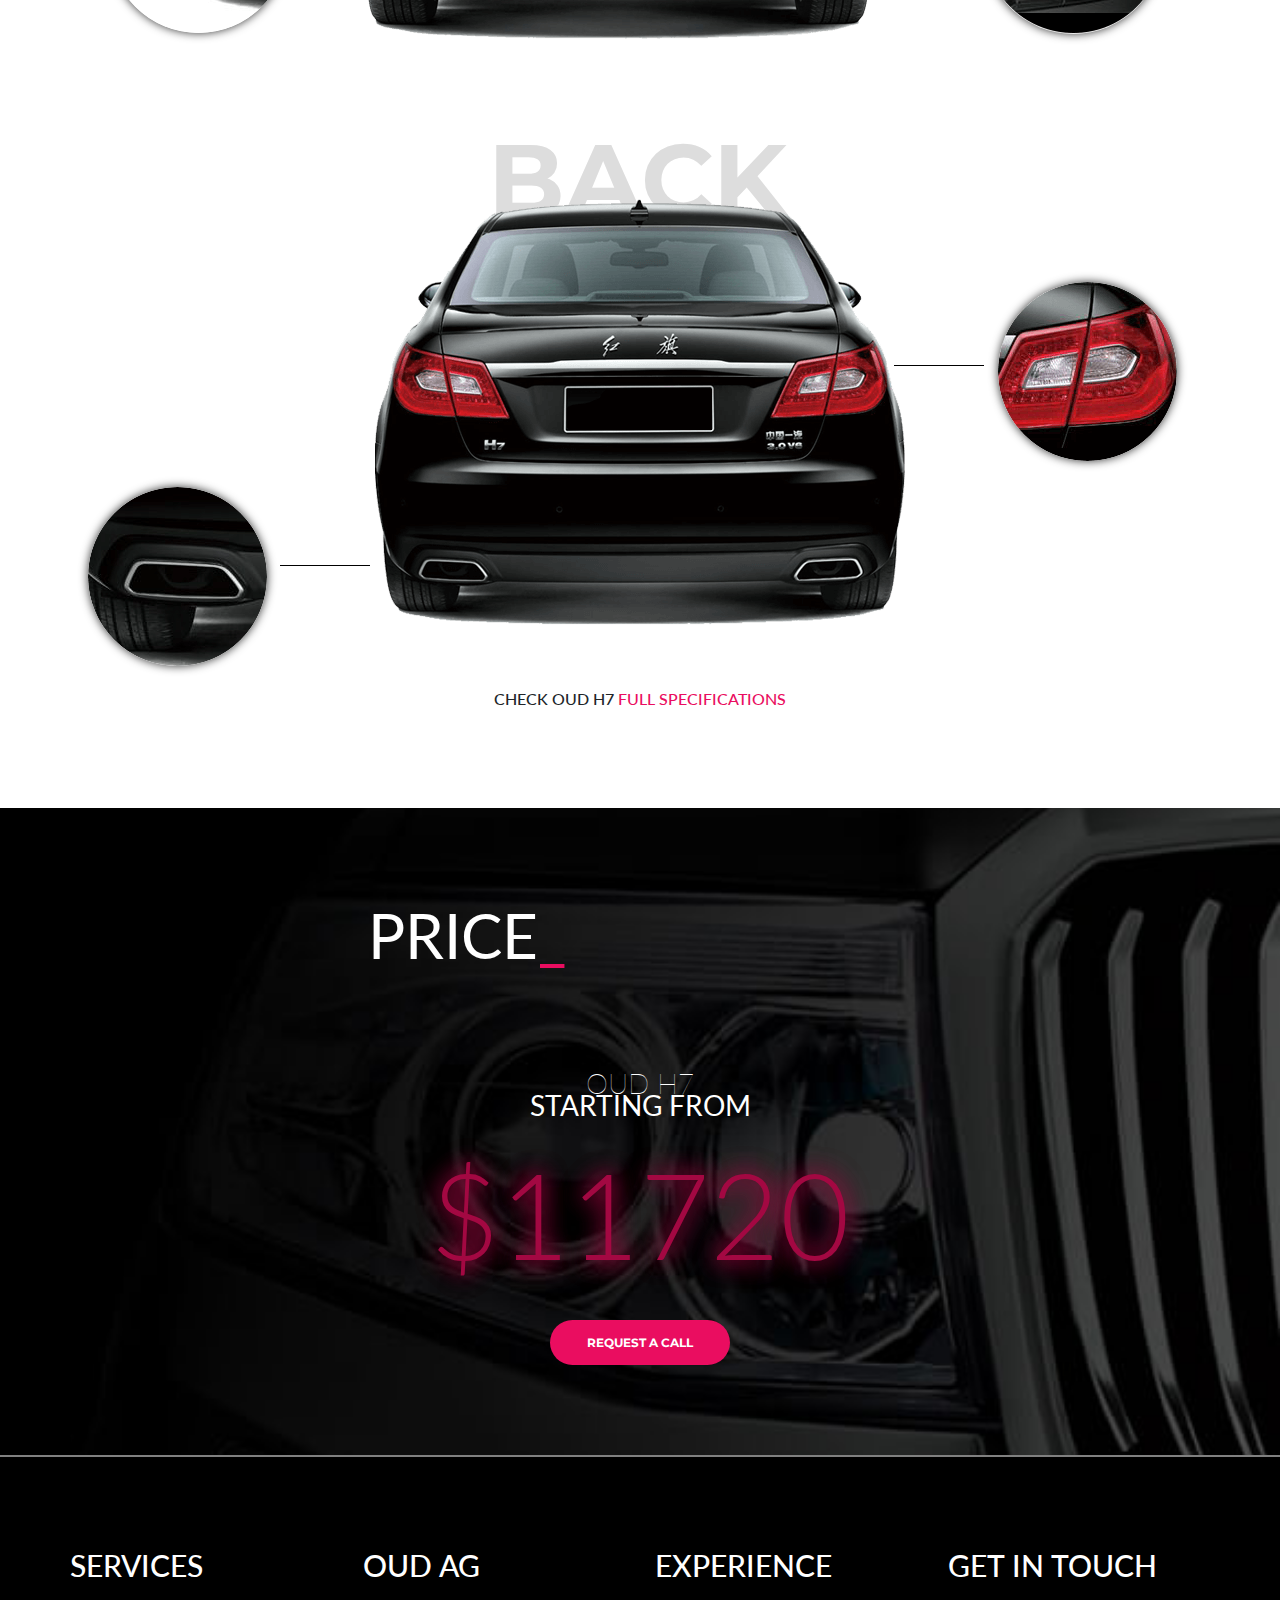
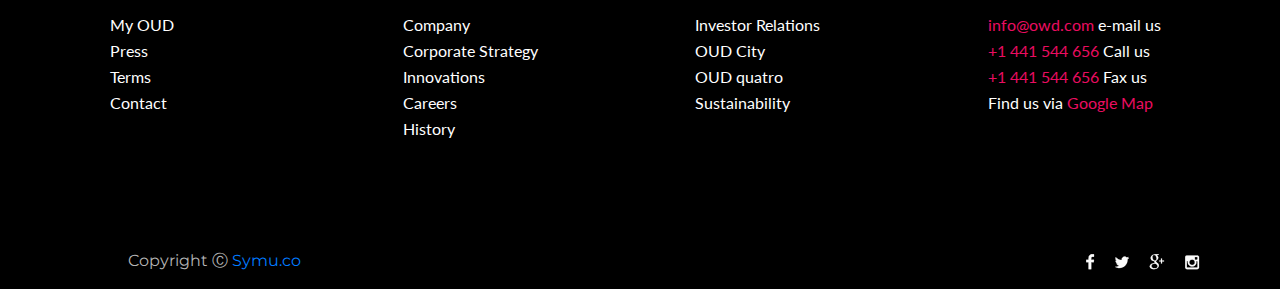
==== commit 2c2871b2: "nav fixed" ====
--- a/index.html
+++ b/index.html
@@ -37,16 +37,16 @@
         <div class="collapse navbar-collapse" id="navbarNav">
             <ul class="navbar-nav">
                     <li class="nav-item">
-                            <a class="nav-link" href="main.html" rel=”noopener”>Home</a>
+                            <a class="nav-link" href="index.html" rel=”noopener”>Home</a>
                         </li>
                 <li class="nav-item">
-                    <a class="nav-link" href="/Specifications/spec.html" rel=”noopener”>Specifications</a>
+                    <a class="nav-link" href="./Specifications/spec.html" rel=”noopener”>Specifications</a>
                 </li>
                 <li class="nav-item">
-                    <a class="nav-link" href="/Gallery/gallery.html" rel=”noopener”>Gallery</a>
+                    <a class="nav-link" href="./Gallery/gallery.html" rel=”noopener”>Gallery</a>
                 </li>
                 <li class="nav-item">
-                    <a class="nav-link" href="/Call/contact.html" rel=”noopener”>Contact</a>
+                    <a class="nav-link" href="./Call/contact.html" rel=”noopener”>Contact</a>
                 </li>
             </ul>
         </div>
@@ -197,10 +197,10 @@
             </div>
             <div class='col'>
                 <ul>
-                    <li><a href="#" rel=”noopener”><img src="../images/social1.png" alt="Q"></a></li>
-                    <li><a href="#" rel=”noopener”><img src="../images/social2.png" alt="W"></a></li>
-                    <li><a href="#" rel=”noopener”><img src="../images/social3.png" alt="E"></a></li>
-                    <li><a href="#" rel=”noopener”><img src="../images/social4.png" alt="R"></a></li>
+                    <li><a href="#" rel=”noopener”><img src="./images/social1.png" alt="Q"></a></li>
+                    <li><a href="#" rel=”noopener”><img src="./images/social2.png" alt="W"></a></li>
+                    <li><a href="#" rel=”noopener”><img src="./images/social3.png" alt="E"></a></li>
+                    <li><a href="#" rel=”noopener”><img src="./images/social4.png" alt="R"></a></li>
                 </ul>
             </div>
         </div>
--- a/main-styles.css
+++ b/main-styles.css
@@ -10,7 +10,7 @@
 }
 
 .navbar .custom-toggler1 .navbar-toggler-icon {
-  background-image: url(/images/toggler.png);
+  background-image: url(./images/toggler.png);
 }
 
 .navbar .navbar-nav {
@@ -38,6 +38,13 @@
   margin-left: 4rem;
 }
 
+@media screen and (max-width: 1100px) {
+  .navbar .navbar-nav .nav-link {
+    margin-right: 2rem;
+    margin-left: 2rem;
+  }
+}
+
 @media screen and (max-width: 540px) {
   .navbar .navbar-nav .nav-link {
     font-size: 2rem;
@@ -69,6 +76,12 @@
   background: -webkit-linear-gradient(whitesmoke, #494949);
   -webkit-background-clip: text;
   -webkit-text-fill-color: transparent;
+}
+
+@media screen and (max-width: 1400px) {
+  .navbar a {
+    font-size: 2rem;
+  }
 }
 
 header {
@@ -164,12 +177,32 @@
   background-size: inherit;
   background-repeat: no-repeat;
   background-position: left bottom, right bottom 1cm;
+  position: relative;
 }
 
 @media screen and (max-width: 1585px) {
   .overview {
+    background: none;
+  }
+  .overview::after {
+    content: '';
+    position: absolute;
+    z-index: -1;
+    left: 0;
+    top: 0;
+    width: 100%;
+    height: 100%;
     background-image: url(images/background_img_1.jpg);
     background-size: cover;
+    background-repeat: no-repeat;
+    background-position: left bottom;
+    opacity: 0.3;
+  }
+}
+
+@media screen and (max-width: 870px) {
+  .overview {
+    min-height: 0;
   }
 }
 
@@ -318,13 +351,13 @@
 
 @media screen and (max-width: 870px) {
   .details .container {
-    width: 380px;
+    width: 80%;
   }
 }
 
 @media screen and (max-width: 359px) {
   .details .container {
-    width: 300px;
+    width: 80%;
   }
 }
 
